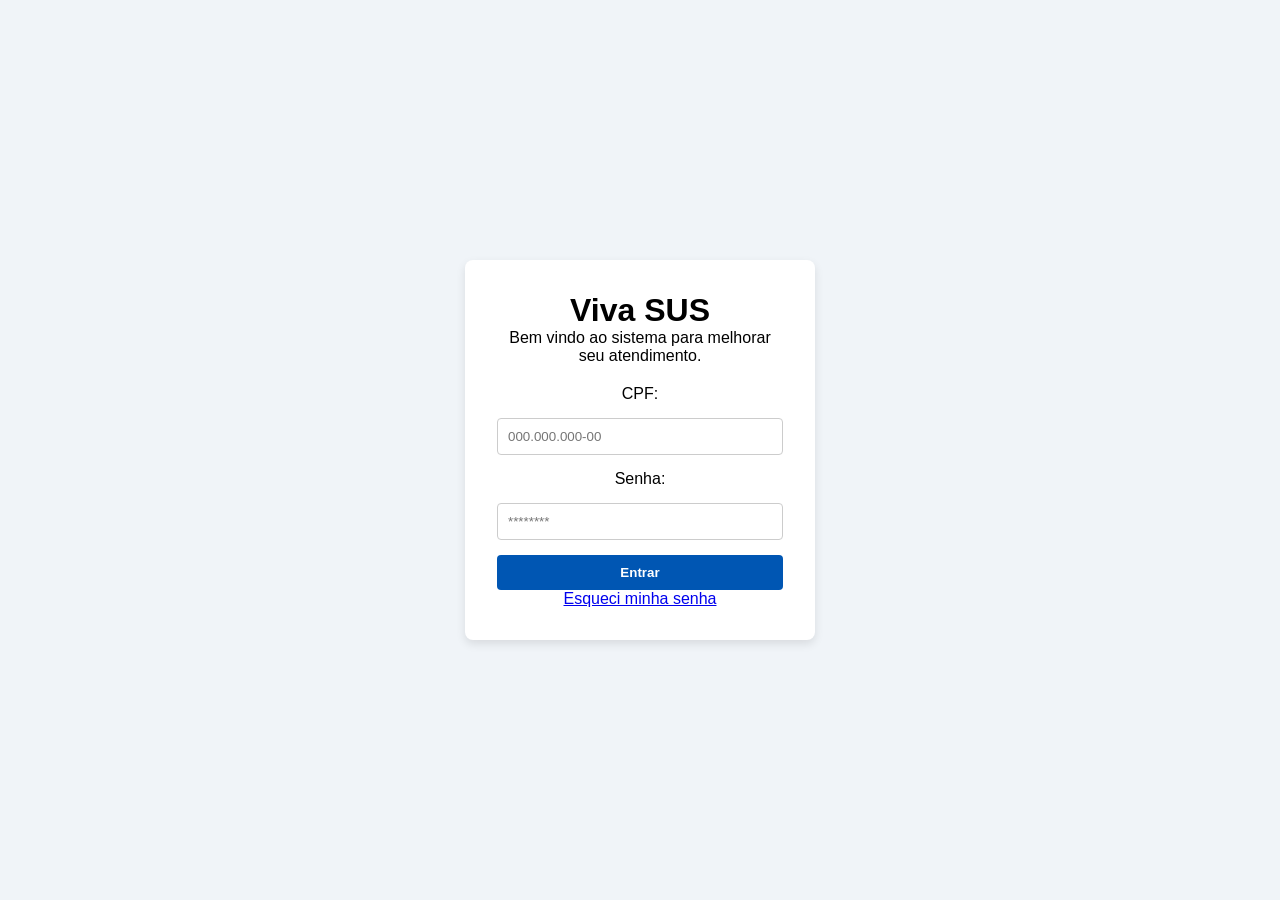
==== index.html @ 1b813a06 "commit" ====
<!DOCTYPE html>
<html lang="pt-br">
<head>
    <meta charset="UTF-8">
    <meta name="viewport" content="width=device-width, initial-scale=1.0">
    <title>Viva SUS</title>
    <link rel="stylesheet" href="assets/css/style.css">
</head>
<body>
    <main>
        <h1>Viva SUS</h1>
        <p>Bem vindo ao sistema para melhorar seu atendimento.</p>
        <form id="login_form">
            <label for="cpf">CPF:</label>
            <input type="text" id="cpf" placeholder="000.000.000-00" maxlength="14" required>
            <label for="senha">Senha:</label>
            <input type="password" id="senha" required placeholder="********">
            <button type="submit">Entrar</button>
        </form>
        <a href="#">Esqueci minha senha</a>
    </main>
    <script src="assets/js/main.js"></script>
</body>
</html>
---- assets/css/style.css ----
*{
    margin: 0;
    padding: 0;
    font-family: Arial, sans-serif;
    box-sizing: border-box;
}

body{
    background-color: #f0f4f8;
    display: flex;
    justify-content: center;
    align-items: center;
    height: 100vh;
}

main{
    background-color: white;
    padding: 2rem;
    border-radius: 8px;
    width: 350px;
    box-shadow: 0 4px 10px rgba(0, 0, 0, 0.1);
    text-align: center;
}

form{
    display: flex;
    flex-direction: column;
    gap: 15px;
    margin-top: 20px;
}

input{
    padding: 10px;
    border: 1px solid #ccc;
    border-radius: 4px;
}

button{
    background-color: #0056b3;
    color: white;
    padding: 10px;
    border: none;
    border-radius: 4px;
    cursor: pointer;
    font-weight: bold;
}
button:hover{
    background-color: #004494;
}
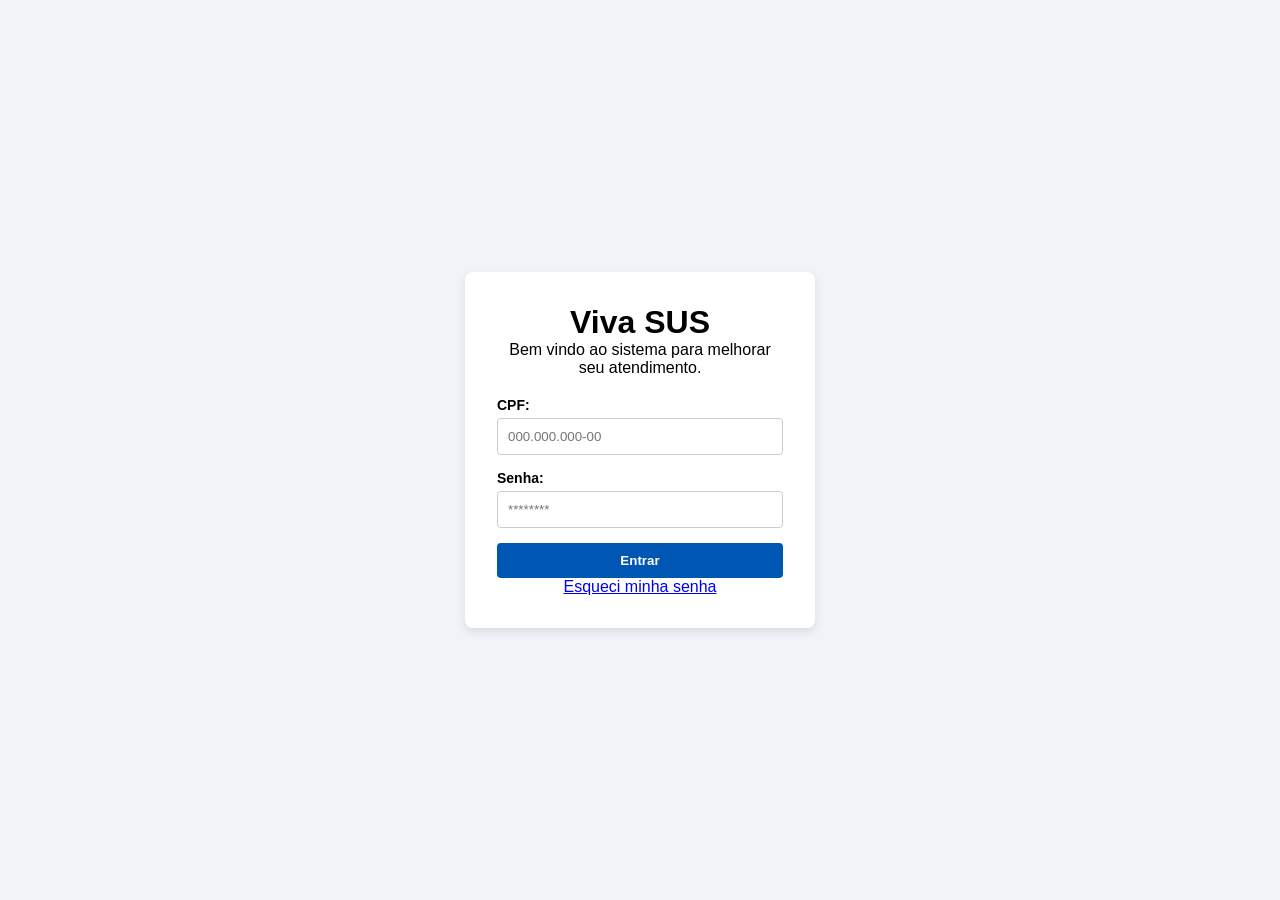
==== commit c62be0e7: "Alterado estruturas de CSS." ====
--- a/index.html
+++ b/index.html
@@ -4,7 +4,8 @@
     <meta charset="UTF-8">
     <meta name="viewport" content="width=device-width, initial-scale=1.0">
     <title>Viva SUS</title>
-    <link rel="stylesheet" href="assets/css/style.css">
+    <link rel="stylesheet" href="assets/css/global.css">
+    <link rel="stylesheet" href="assets/css/login.css">
 </head>
 <body>
     <main>
--- a/assets/css/global.css
+++ b/assets/css/global.css
@@ -0,0 +1,10 @@
+*{
+    margin: 0;
+    padding: 0;
+    font-family: Arial, sans-serif;
+    box-sizing: border-box;
+}
+body{
+    background-color: #f0f4f8;
+    min-height: 100vh;
+}
--- a/assets/css/login.css
+++ b/assets/css/login.css
@@ -0,0 +1,48 @@
+body{
+    display: flex;
+    justify-content: center;
+    align-items: center;
+}
+
+main{
+    background-color: white;
+    padding: 2rem;
+    border-radius: 8px;
+    width: 350px;
+    box-shadow: 0 4px 10px rgba(0, 0, 0, 0.1);
+    text-align: center;
+}
+
+form{
+    display: flex;
+    flex-direction: column;
+    gap: 15px;
+    margin-top: 20px;
+}
+
+input{
+    padding: 10px;
+    border: 1px solid #ccc;
+    border-radius: 4px;
+}
+
+label{
+    text-align: left;
+    font-size: 14px;
+    margin-bottom: -10px;
+    font-weight: bold;
+}
+
+button{
+    background-color: #0056b3;
+    color: white;
+    padding: 10px;
+    border: none;
+    border-radius: 4px;
+    cursor: pointer;
+    font-weight: bold;
+}
+
+button:hover{
+    background-color: #004494;
+}
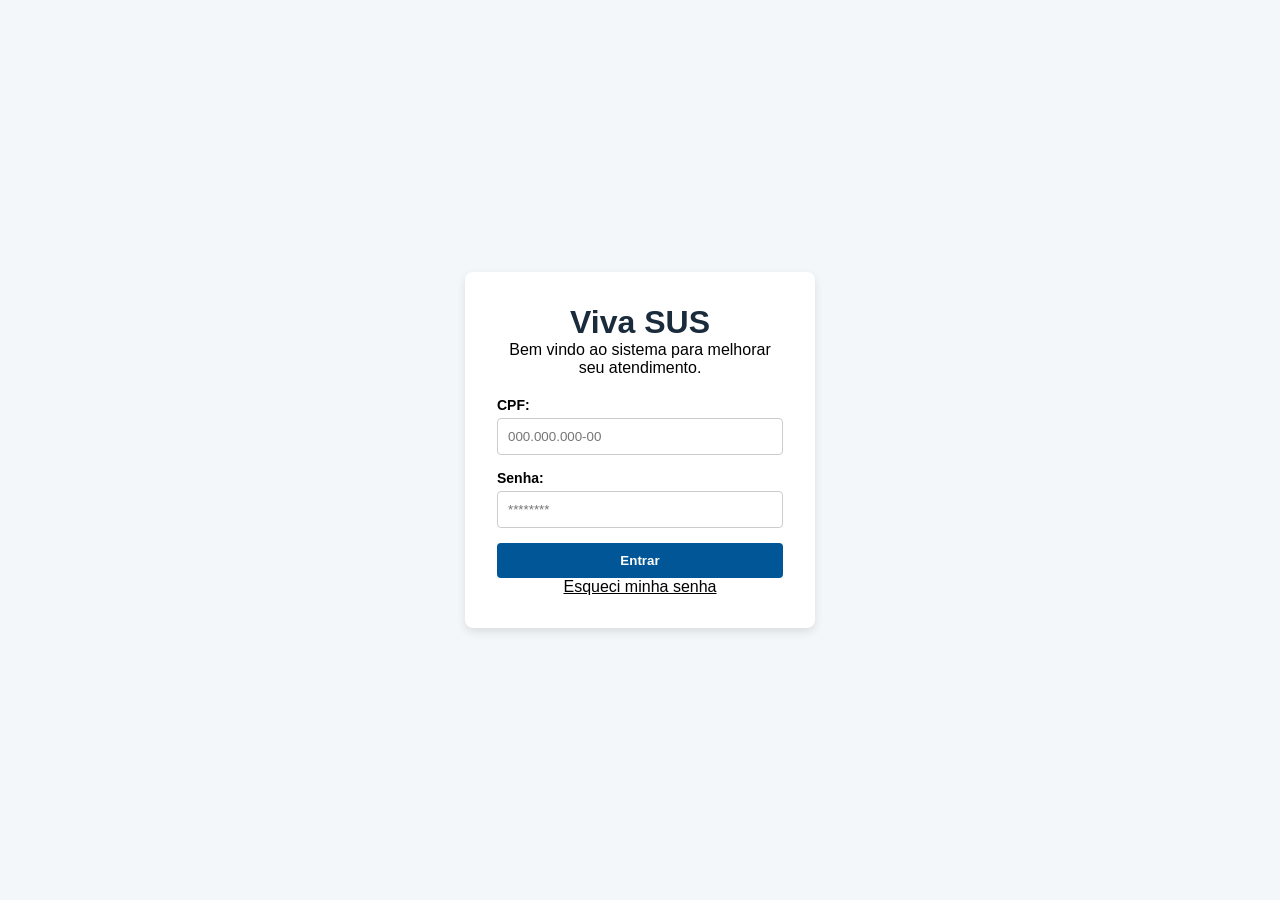
==== commit 62efcd05: "algumas modificações" ====
--- a/index.html
+++ b/index.html
@@ -20,6 +20,6 @@
         </form>
         <a href="#">Esqueci minha senha</a>
     </main>
-    <script src="assets/js/main.js"></script>
+    <script src="assets/js/login.js"></script>
 </body>
 </html>
--- a/assets/css/global.css
+++ b/assets/css/global.css
@@ -5,6 +5,9 @@
     box-sizing: border-box;
 }
 body{
-    background-color: #f0f4f8;
+    background-color: #F4F7F9;
     min-height: 100vh;
+}
+h1{
+    color: #1A2B3C;
 }
--- a/assets/css/login.css
+++ b/assets/css/login.css
@@ -26,6 +26,12 @@
     border-radius: 4px;
 }
 
+input:focus{
+    outline: none;
+    border-color: #005696;
+    box-shadow: 0 0 5px rgba(0, 86, 150, 0.2);
+}
+
 label{
     text-align: left;
     font-size: 14px;
@@ -34,7 +40,7 @@
 }
 
 button{
-    background-color: #0056b3;
+    background-color: #005696;
     color: white;
     padding: 10px;
     border: none;
@@ -44,5 +50,10 @@
 }
 
 button:hover{
-    background-color: #004494;
+    background-color:  #004578;
+    transition: 0.3s;
+}
+
+a{
+    color: black;
 }
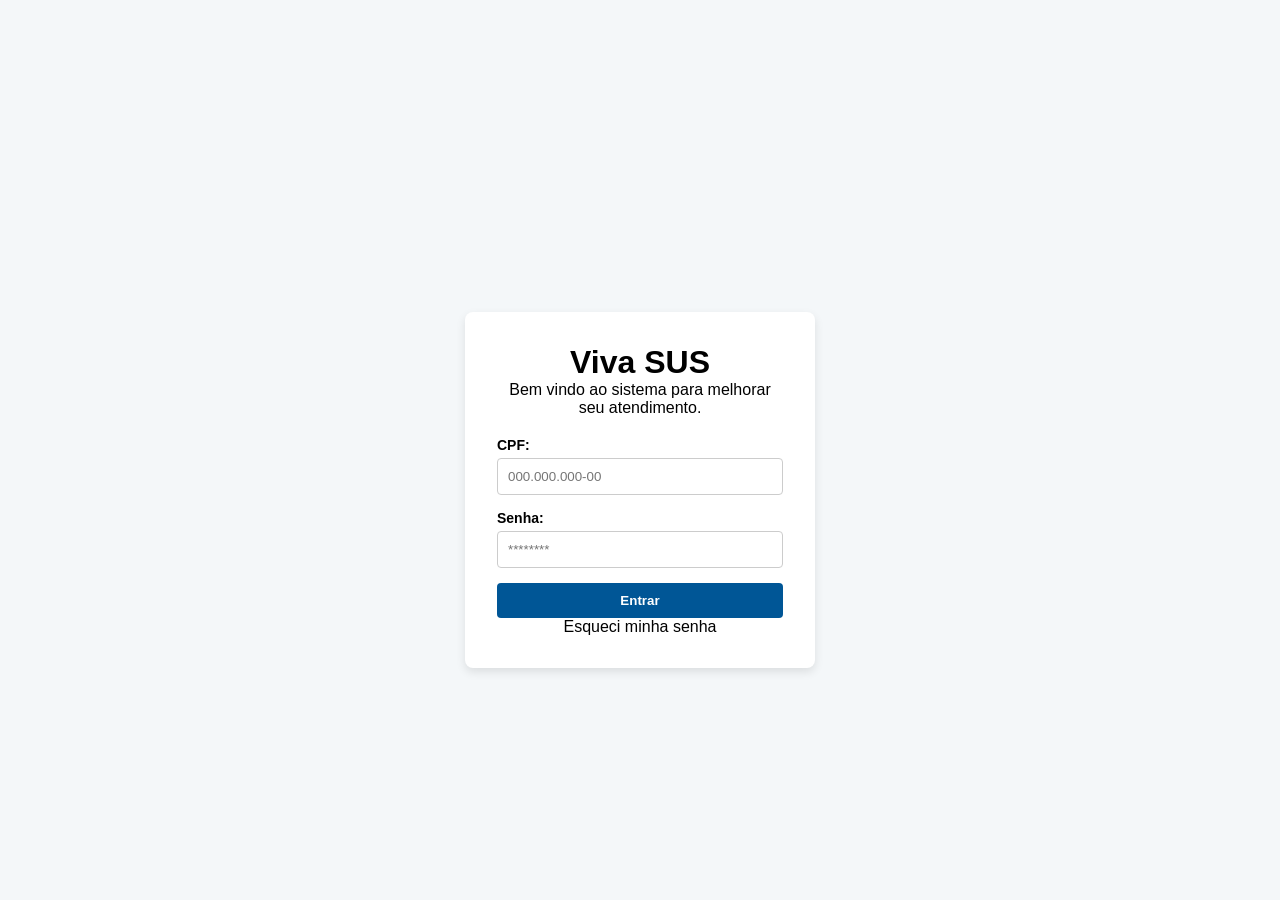
==== commit b3524f5e: "Implementando o root no css" ====
--- a/index.html
+++ b/index.html
@@ -8,7 +8,7 @@
     <link rel="stylesheet" href="assets/css/login.css">
 </head>
 <body>
-    <main>
+    <main class="caixa_login">
         <h1>Viva SUS</h1>
         <p>Bem vindo ao sistema para melhorar seu atendimento.</p>
         <form id="login_form">
--- a/assets/css/global.css
+++ b/assets/css/global.css
@@ -1,13 +1,52 @@
+:root{
+    --cor-primaria: #005696;
+    --cor-primaria-hover: #004578;
+    --cor-fundo: #F4F7F9;
+    --cor-texto-escuro: #1A2B3C;
+    --cor-branco: #FFFFFF;
+    --cor-preto: #000000;
+    --cor-sombra:rgba(0, 86, 150, 0.2);
+}
 *{
     margin: 0;
     padding: 0;
     font-family: Arial, sans-serif;
     box-sizing: border-box;
+    text-decoration: none;
+    color: var(--cor-preto);
 }
 body{
-    background-color: #F4F7F9;
+    background-color: var(--cor-fundo);
     min-height: 100vh;
+    padding-top: 80px;
 }
-h1{
-    color: #1A2B3C;
+header{
+    display: flex;
+    justify-content: space-between;
+    align-items: center;
+    background-color: var(--cor-fundo);
+    box-shadow: var(--cor-sombra);
+    width: 100%;
+    height: 60px;
+    padding: 0 20px;
+    position: fixed;
+    top:0;
+    left: 0;
+    z-index: 1000;
+}
+header h1{
+    margin: 0;
+    line-height: 1;
+}
+header h1 a{
+    font-size: 1.2rem;
+    color: var(--cor-primaria);
+    padding: 8px 15px;
+    border-radius: 8px;
+    transition: 0.3s ease;
+    display: inline-block;
+}
+header h1 a:hover{
+    background-color: var(--cor-fundo);
+    color: var(--cor-texto-escuro);
 }
--- a/assets/css/login.css
+++ b/assets/css/login.css
@@ -4,8 +4,8 @@
     align-items: center;
 }
 
-main{
-    background-color: white;
+.caixa_login{
+    background-color: var(--cor-branco);
     padding: 2rem;
     border-radius: 8px;
     width: 350px;
@@ -20,6 +20,13 @@
     margin-top: 20px;
 }
 
+label{
+    text-align: left;
+    font-size: 14px;
+    margin-bottom: -10px;
+    font-weight: bold;
+}
+
 input{
     padding: 10px;
     border: 1px solid #ccc;
@@ -28,20 +35,13 @@
 
 input:focus{
     outline: none;
-    border-color: #005696;
-    box-shadow: 0 0 5px rgba(0, 86, 150, 0.2);
-}
-
-label{
-    text-align: left;
-    font-size: 14px;
-    margin-bottom: -10px;
-    font-weight: bold;
+    border-color: var(--cor-primaria);
+    box-shadow: 0 0 5px var(--cor-sombra);
 }
 
 button{
-    background-color: #005696;
-    color: white;
+    background-color: var(--cor-primaria);
+    color: var(--cor-branco);
     padding: 10px;
     border: none;
     border-radius: 4px;
@@ -50,10 +50,6 @@
 }
 
 button:hover{
-    background-color:  #004578;
+    background-color:  var(--cor-primaria-hover);
     transition: 0.3s;
-}
-
-a{
-    color: black;
 }
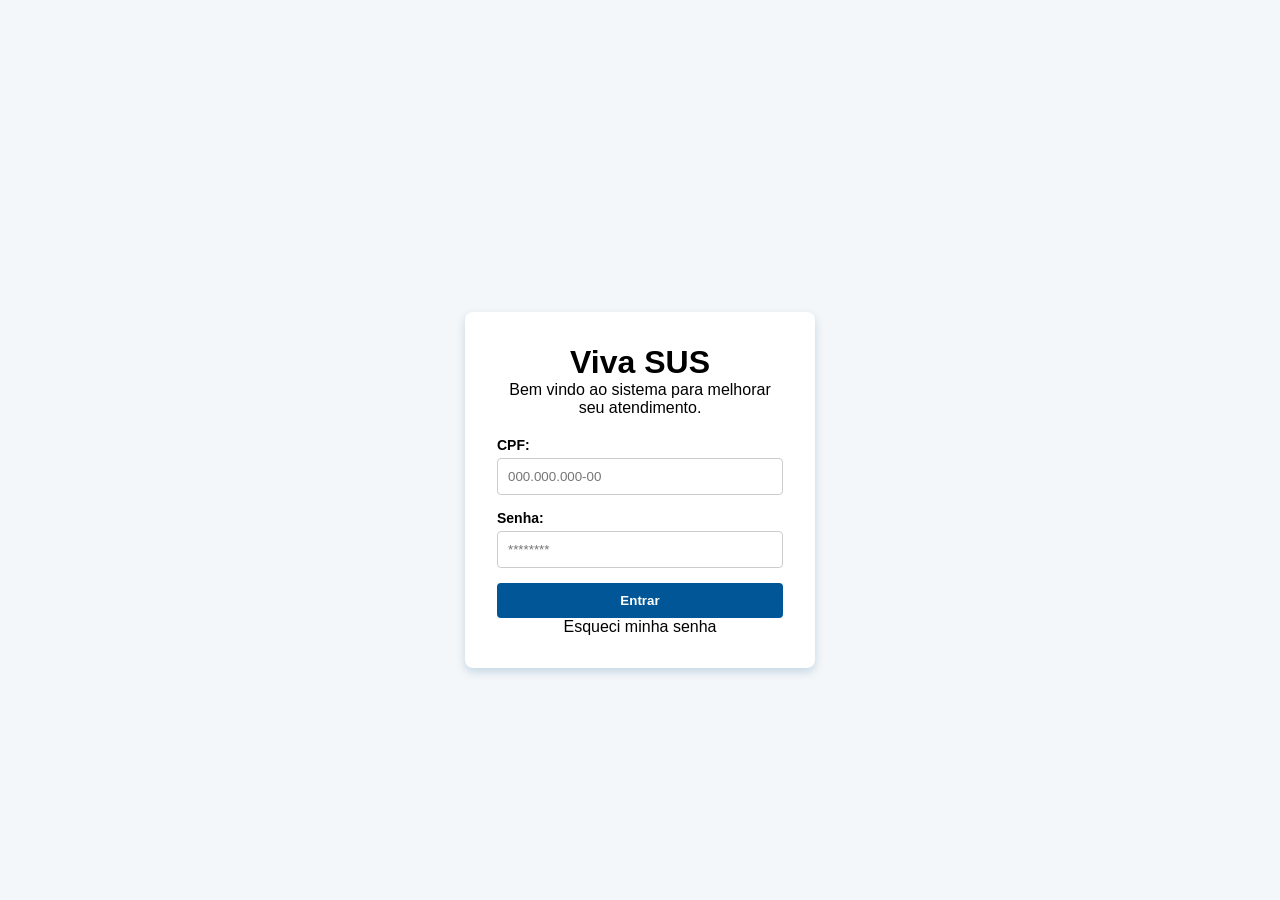
==== commit a360b3b6: "So formatando com prettier mesmo" ====
--- a/index.html
+++ b/index.html
@@ -1,25 +1,31 @@
-<!DOCTYPE html>
+<!doctype html>
 <html lang="pt-br">
-<head>
-    <meta charset="UTF-8">
-    <meta name="viewport" content="width=device-width, initial-scale=1.0">
+  <head>
+    <meta charset="UTF-8" />
+    <meta name="viewport" content="width=device-width, initial-scale=1.0" />
     <title>Viva SUS</title>
-    <link rel="stylesheet" href="assets/css/global.css">
-    <link rel="stylesheet" href="assets/css/login.css">
-</head>
-<body>
+    <link rel="stylesheet" href="assets/css/global.css" />
+    <link rel="stylesheet" href="assets/css/login.css" />
+  </head>
+  <body>
     <main class="caixa_login">
-        <h1>Viva SUS</h1>
-        <p>Bem vindo ao sistema para melhorar seu atendimento.</p>
-        <form id="login_form">
-            <label for="cpf">CPF:</label>
-            <input type="text" id="cpf" placeholder="000.000.000-00" maxlength="14" required>
-            <label for="senha">Senha:</label>
-            <input type="password" id="senha" required placeholder="********">
-            <button type="submit">Entrar</button>
-        </form>
-        <a href="#">Esqueci minha senha</a>
+      <h1>Viva SUS</h1>
+      <p>Bem vindo ao sistema para melhorar seu atendimento.</p>
+      <form id="login_form">
+        <label for="cpf">CPF:</label>
+        <input
+          type="text"
+          id="cpf"
+          placeholder="000.000.000-00"
+          maxlength="14"
+          required
+        />
+        <label for="senha">Senha:</label>
+        <input type="password" id="senha" required placeholder="********" />
+        <button type="submit">Entrar</button>
+      </form>
+      <a href="#">Esqueci minha senha</a>
     </main>
     <script src="assets/js/login.js"></script>
-</body>
-</html>+  </body>
+</html>
--- a/assets/css/global.css
+++ b/assets/css/global.css
@@ -1,52 +1,52 @@
-:root{
-    --cor-primaria: #005696;
-    --cor-primaria-hover: #004578;
-    --cor-fundo: #F4F7F9;
-    --cor-texto-escuro: #1A2B3C;
-    --cor-branco: #FFFFFF;
-    --cor-preto: #000000;
-    --cor-sombra:rgba(0, 86, 150, 0.2);
+:root {
+  --cor-primaria: #005696;
+  --cor-primaria-hover: #004578;
+  --cor-fundo: #f4f7f9;
+  --cor-texto-escuro: #1a2b3c;
+  --cor-branco: #ffffff;
+  --cor-preto: #000000;
+  --cor-sombra: rgba(0, 86, 150, 0.2);
 }
-*{
-    margin: 0;
-    padding: 0;
-    font-family: Arial, sans-serif;
-    box-sizing: border-box;
-    text-decoration: none;
-    color: var(--cor-preto);
+* {
+  margin: 0;
+  padding: 0;
+  font-family: Arial, sans-serif;
+  box-sizing: border-box;
+  text-decoration: none;
+  color: var(--cor-preto);
 }
-body{
-    background-color: var(--cor-fundo);
-    min-height: 100vh;
-    padding-top: 80px;
+body {
+  background-color: var(--cor-fundo);
+  min-height: 100vh;
+  padding-top: 80px;
 }
-header{
-    display: flex;
-    justify-content: space-between;
-    align-items: center;
-    background-color: var(--cor-fundo);
-    box-shadow: var(--cor-sombra);
-    width: 100%;
-    height: 60px;
-    padding: 0 20px;
-    position: fixed;
-    top:0;
-    left: 0;
-    z-index: 1000;
+header {
+  display: flex;
+  justify-content: space-between;
+  align-items: center;
+  background-color: var(--cor-fundo);
+  box-shadow: 0 0 10px var(--cor-sombra);
+  width: 100%;
+  height: 60px;
+  padding: 0 20px;
+  position: fixed;
+  top: 0;
+  left: 0;
+  z-index: 1000;
 }
-header h1{
-    margin: 0;
-    line-height: 1;
+header h1 {
+  margin: 0;
+  line-height: 1;
 }
-header h1 a{
-    font-size: 1.2rem;
-    color: var(--cor-primaria);
-    padding: 8px 15px;
-    border-radius: 8px;
-    transition: 0.3s ease;
-    display: inline-block;
+header h1 a {
+  font-size: 1.2rem;
+  color: var(--cor-primaria);
+  padding: 8px 15px;
+  border-radius: 8px;
+  transition: 0.3s ease;
+  display: inline-block;
 }
-header h1 a:hover{
-    background-color: var(--cor-fundo);
-    color: var(--cor-texto-escuro);
-}+header h1 a:hover {
+  background-color: var(--cor-fundo);
+  color: var(--cor-texto-escuro);
+}
--- a/assets/css/login.css
+++ b/assets/css/login.css
@@ -1,55 +1,55 @@
-body{
-    display: flex;
-    justify-content: center;
-    align-items: center;
+body {
+  display: flex;
+  justify-content: center;
+  align-items: center;
 }
 
-.caixa_login{
-    background-color: var(--cor-branco);
-    padding: 2rem;
-    border-radius: 8px;
-    width: 350px;
-    box-shadow: 0 4px 10px rgba(0, 0, 0, 0.1);
-    text-align: center;
+.caixa_login {
+  background-color: var(--cor-branco);
+  padding: 2rem;
+  border-radius: 8px;
+  width: 350px;
+  box-shadow: 0 4px 10px var(--cor-sombra);
+  text-align: center;
 }
 
-form{
-    display: flex;
-    flex-direction: column;
-    gap: 15px;
-    margin-top: 20px;
+form {
+  display: flex;
+  flex-direction: column;
+  gap: 15px;
+  margin-top: 20px;
 }
 
-label{
-    text-align: left;
-    font-size: 14px;
-    margin-bottom: -10px;
-    font-weight: bold;
+label {
+  text-align: left;
+  font-size: 14px;
+  margin-bottom: -10px;
+  font-weight: bold;
 }
 
-input{
-    padding: 10px;
-    border: 1px solid #ccc;
-    border-radius: 4px;
+input {
+  padding: 10px;
+  border: 1px solid #ccc;
+  border-radius: 4px;
 }
 
-input:focus{
-    outline: none;
-    border-color: var(--cor-primaria);
-    box-shadow: 0 0 5px var(--cor-sombra);
+input:focus {
+  outline: none;
+  border-color: var(--cor-primaria);
+  box-shadow: 0 0 5px var(--cor-sombra);
 }
 
-button{
-    background-color: var(--cor-primaria);
-    color: var(--cor-branco);
-    padding: 10px;
-    border: none;
-    border-radius: 4px;
-    cursor: pointer;
-    font-weight: bold;
+button {
+  background-color: var(--cor-primaria);
+  color: var(--cor-branco);
+  padding: 10px;
+  border: none;
+  border-radius: 4px;
+  cursor: pointer;
+  font-weight: bold;
 }
 
-button:hover{
-    background-color:  var(--cor-primaria-hover);
-    transition: 0.3s;
-}+button:hover {
+  background-color: var(--cor-primaria-hover);
+  transition: 0.3s;
+}
